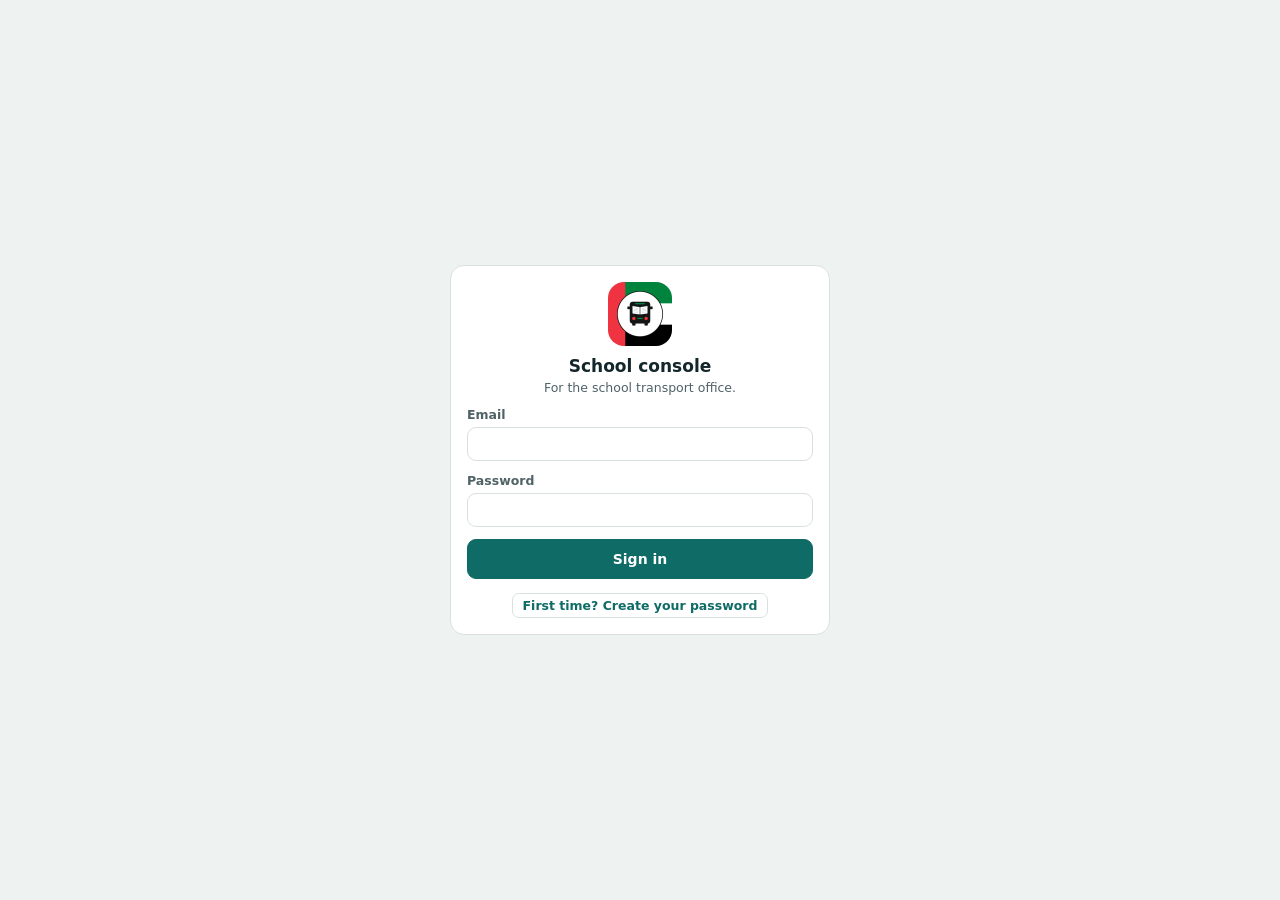
==== index.html @ a7ebb432 "Darb school console build" ====
<!doctype html>
<html lang="en">
  <head>
    <meta charset="UTF-8" />
    <meta name="viewport" content="width=device-width, initial-scale=1.0" />
    <link rel="icon" href="./favicon.png" />
    <title>Darb School Console</title>
    <script type="module" crossorigin src="./assets/index-CFilPAEz.js"></script>
    <link rel="stylesheet" crossorigin href="./assets/index-BJwAojPJ.css">
  </head>
  <body>
    <div id="root"></div>
  </body>
</html>
---- assets/index-BJwAojPJ.css ----
:root{--bg: #EEF2F1;--surface: #FFFFFF;--surface2: #F5F8F7;--ink: #13262B;--ink2: #4F6266;--ink3: #8A9A9D;--line: #D9E1E0;--teal: #0E6B66;--teal-pale: #DDF0EE;--bus: #F4B400;--bus-ink: #1C1A10;--ok: #1C7F47;--ok-bg: #DDF1E5;--warn: #9A5F00;--warn-bg: #FBEBC8;--bad: #B8322A;--bad-bg: #F8DEDB;--uae-red: #E8303D;--uae-green: #00843D;--side: #0F1C1F;font-family:Figtree,system-ui,-apple-system,Segoe UI,sans-serif;font-size:14px;color:var(--ink)}*{box-sizing:border-box}body{margin:0;background:var(--bg);color:var(--ink)}button{font:inherit;cursor:pointer;color:inherit}button:focus-visible,input:focus-visible,select:focus-visible,textarea:focus-visible{outline:2px solid var(--teal);outline-offset:2px}h1,h2,h3{margin:0;text-wrap:balance}h1{font-size:22px}h2{font-size:17px}h3{font-size:13px;text-transform:uppercase;letter-spacing:.06em;color:var(--ink2)}.shell{display:grid;grid-template-columns:228px minmax(0,1fr);min-height:100vh}.side{background:var(--side);color:#dce6e4;padding:16px 10px;display:flex;flex-direction:column;gap:2px;position:sticky;top:0;height:100vh;overflow-y:auto}.brand{display:flex;gap:10px;align-items:center;padding:4px 8px 14px}.brand img{width:40px;height:40px;border-radius:10px}.brand b{display:block;font-size:18px;letter-spacing:.06em}.brand b .r{color:var(--uae-red)}.brand b .g{color:#2fbf6e}.brand span{font-size:12px;opacity:.65}.side h4{margin:14px 10px 4px;font-size:11px;text-transform:uppercase;letter-spacing:.08em;opacity:.5}.side button{text-align:start;background:none;border:0;padding:9px 10px;border-radius:8px;font-weight:600;color:#c9d5d3;display:flex;justify-content:space-between;align-items:center}.side button:hover{background:#ffffff0f}.side button.on{background:#ffffff1f;color:#fff}.side .count{background:var(--bad);color:#fff;border-radius:9px;font-size:11px;padding:0 6px;line-height:18px}.me{margin-top:auto;padding:12px 10px 0;border-top:1px solid rgba(255,255,255,.1);font-size:13px}main{padding:22px 26px 40px;min-width:0;display:flex;flex-direction:column;gap:16px}.head{display:flex;flex-wrap:wrap;gap:12px;align-items:center;justify-content:space-between}.head .sub{margin-top:2px}.card{background:var(--surface);border:1px solid var(--line);border-radius:14px;padding:16px;min-width:0}.card>h3{margin-bottom:10px}.grid2{display:grid;grid-template-columns:minmax(0,1.4fr) minmax(0,1fr);gap:16px;align-items:start}.grid3{display:grid;grid-template-columns:repeat(3,minmax(0,1fr));gap:12px}.kpis{display:grid;grid-template-columns:repeat(5,minmax(0,1fr));gap:12px}.kpi{background:var(--surface);border:1px solid var(--line);border-radius:12px;padding:12px 14px}.kpi b{display:block;font-size:28px;font-variant-numeric:tabular-nums}.kpi span{color:var(--ink2);font-size:12.5px}.kpi.bad b{color:var(--bad)}.row{display:flex;gap:8px;align-items:center;flex-wrap:wrap}.sub{color:var(--ink2);font-size:12.5px}.mono{font-variant-numeric:tabular-nums}.empty{padding:28px;text-align:center;color:var(--ink2)}.btn{border:1px solid var(--teal);background:var(--teal);color:#fff;border-radius:9px;padding:8px 14px;font-weight:600}.btn:disabled{opacity:.5;cursor:not-allowed}.btn.ghost{background:var(--surface);color:var(--teal);border-color:var(--line)}.btn.danger{background:var(--bad);border-color:var(--bad)}.btn.sm{padding:4px 10px;font-size:12.5px;border-radius:7px}.in,select.in,textarea.in{width:100%;border:1.5px solid var(--line);border-radius:9px;padding:8px 10px;font:inherit;background:var(--surface);color:var(--ink)}textarea.in{min-height:70px;resize:vertical}.field{display:flex;flex-direction:column;gap:5px;margin-bottom:12px}.field label{font-size:12.5px;font-weight:700;color:var(--ink2)}.field .hint{font-size:12px;color:var(--ink3)}.chk{display:flex;gap:8px;align-items:center;font-weight:600}.pill{display:inline-flex;align-items:center;gap:4px;font-size:11.5px;font-weight:700;padding:2px 9px;border-radius:999px;white-space:nowrap;background:var(--surface2);color:var(--ink2);border:1px solid var(--line)}.pill.ok{background:var(--ok-bg);color:var(--ok);border-color:transparent}.pill.warn{background:var(--warn-bg);color:var(--warn);border-color:transparent}.pill.bad{background:var(--bad-bg);color:var(--bad);border-color:transparent}.pill.bus{background:var(--bus);color:var(--bus-ink);border-color:transparent}.pill.teal{background:var(--teal-pale);color:var(--teal);border-color:transparent}.rb{display:inline-grid;place-items:center;min-width:26px;height:24px;border-radius:6px;background:var(--bus);color:var(--bus-ink);font-weight:800;padding:0 6px}.avatar{display:inline-grid;place-items:center;background:var(--bus);color:var(--bus-ink);font-weight:800}.tw{overflow-x:auto}table{width:100%;border-collapse:collapse;font-size:13.5px}th{text-align:start;font-size:11px;text-transform:uppercase;letter-spacing:.06em;color:var(--ink2);padding:7px 9px;border-bottom:1px solid var(--line);white-space:nowrap}td{padding:9px;border-bottom:1px solid var(--line);vertical-align:middle;font-variant-numeric:tabular-nums}tr:last-child td{border-bottom:0}tr.click{cursor:pointer}tr.click:hover td{background:var(--surface2)}.bar{height:8px;border-radius:4px;background:var(--surface2);border:1px solid var(--line);overflow:hidden;min-width:80px}.bar i{display:block;height:100%;background:var(--teal)}.ex{border:1px solid var(--line);border-inline-start:4px solid var(--warn);border-radius:10px;padding:10px 12px;display:flex;flex-direction:column;gap:8px}.ex.bad{border-inline-start-color:var(--bad)}.ex p{margin:0}.list{display:flex;flex-direction:column;gap:8px}.log div{display:grid;grid-template-columns:52px minmax(0,1fr);gap:8px;padding:6px 0;border-bottom:1px solid var(--line);font-size:13px}.log div:last-child{border-bottom:0}.stops{display:flex;flex-wrap:wrap;gap:4px;align-items:center}.stops i{width:12px;height:12px;border-radius:50%;border:2px solid var(--line);background:var(--surface);display:inline-block}.stops i.done{background:var(--teal);border-color:var(--teal)}.stops i.here{background:var(--bus);border-color:var(--bus-ink);width:16px;height:16px}.tabs{display:flex;gap:4px;border-bottom:1px solid var(--line)}.tabs button{background:none;border:0;border-bottom:2px solid transparent;padding:8px 12px;font-weight:600;color:var(--ink2)}.tabs button.on{color:var(--ink);border-bottom-color:var(--teal)}.drawer-bg{position:fixed;top:0;right:0;bottom:0;left:0;background:#0a141659;z-index:20}.drawer{position:fixed;top:0;inset-inline-end:0;bottom:0;width:min(560px,100vw);background:var(--surface);z-index:21;display:flex;flex-direction:column;box-shadow:-12px 0 40px -20px #00000080}.dh{display:flex;gap:10px;align-items:center;padding:16px 18px;border-bottom:1px solid var(--line)}.dh h2{flex:1}.db{padding:18px;overflow-y:auto;display:flex;flex-direction:column;gap:14px}.toast{position:fixed;bottom:20px;left:50%;transform:translate(-50%);background:var(--ink);color:#fff;padding:10px 16px;border-radius:10px;font-weight:600;z-index:30;max-width:90vw}.toast.err{background:var(--bad)}.login{min-height:100vh;display:grid;place-items:center;padding:16px}.login .card{width:min(380px,100%)}.login img{width:64px;height:64px;border-radius:16px;display:block;margin:0 auto 10px}@media(max-width:1100px){.kpis{grid-template-columns:repeat(3,minmax(0,1fr))}.grid2{grid-template-columns:minmax(0,1fr)}}@media(max-width:760px){.shell{grid-template-columns:minmax(0,1fr)}.side{position:static;height:auto;flex-direction:row;flex-wrap:wrap}.side h4,.me{display:none}main{padding:16px}.kpis,.grid3{grid-template-columns:repeat(2,minmax(0,1fr))}}
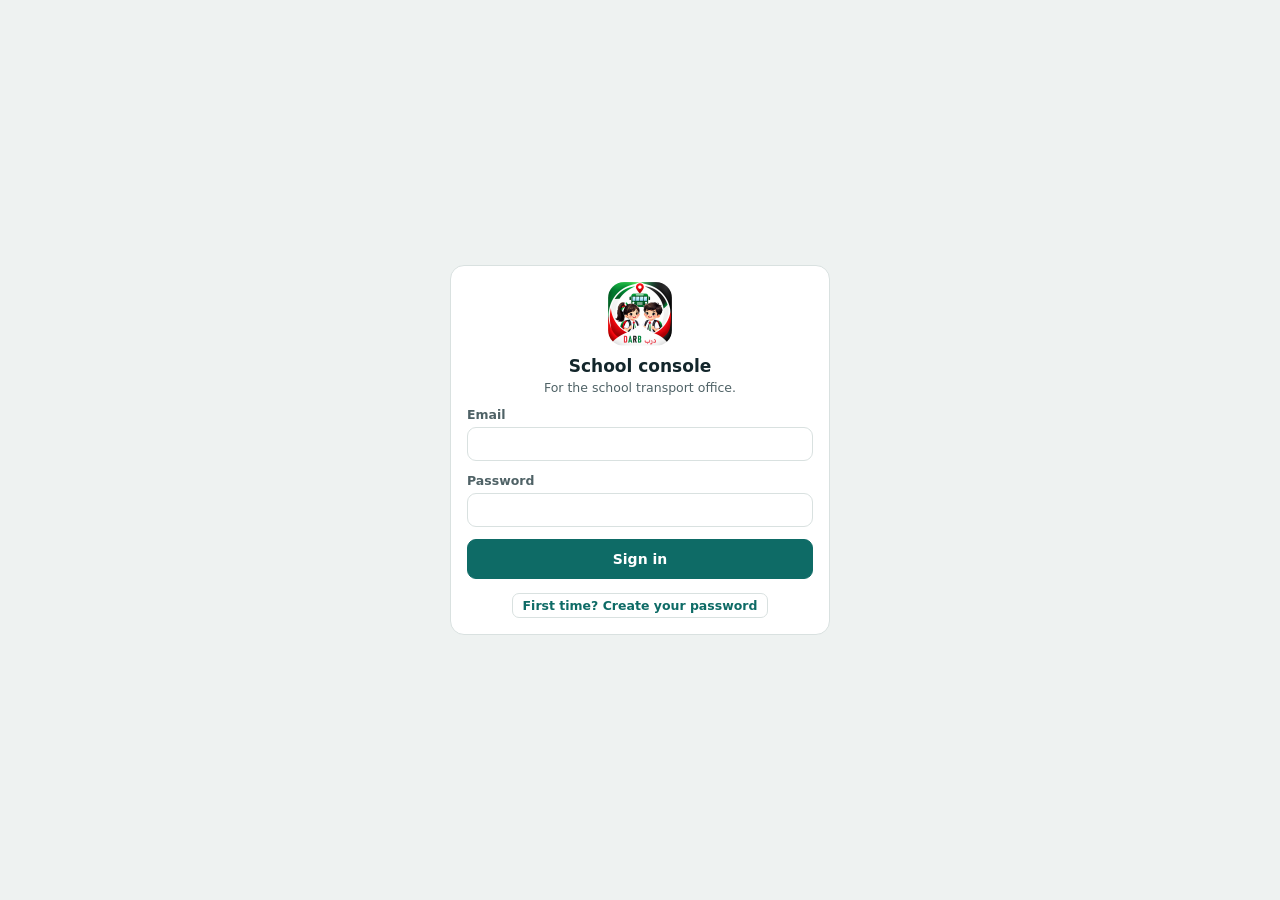
==== commit 77d2754b: "Console: clearer empty Reports message" ====
--- a/index.html
+++ b/index.html
@@ -5,8 +5,8 @@
     <meta name="viewport" content="width=device-width, initial-scale=1.0" />
     <link rel="icon" href="./favicon.png" />
     <title>Darb School Console</title>
-    <script type="module" crossorigin src="./assets/index-CFilPAEz.js"></script>
-    <link rel="stylesheet" crossorigin href="./assets/index-BJwAojPJ.css">
+    <script type="module" crossorigin src="./assets/index-Ch9bLIik.js"></script>
+    <link rel="stylesheet" crossorigin href="./assets/index-dpayvUHo.css">
   </head>
   <body>
     <div id="root"></div>
--- a/assets/index-dpayvUHo.css
+++ b/assets/index-dpayvUHo.css
@@ -0,0 +1 @@
+:root{--bg: #EEF2F1;--surface: #FFFFFF;--surface2: #F5F8F7;--ink: #13262B;--ink2: #4F6266;--ink3: #8A9A9D;--line: #D9E1E0;--teal: #0E6B66;--teal-pale: #DDF0EE;--bus: #F4B400;--bus-ink: #1C1A10;--ok: #1C7F47;--ok-bg: #DDF1E5;--warn: #9A5F00;--warn-bg: #FBEBC8;--bad: #B8322A;--bad-bg: #F8DEDB;--uae-red: #E8303D;--uae-green: #00843D;--side: #0F1C1F;font-family:Figtree,system-ui,-apple-system,Segoe UI,sans-serif;font-size:14px;color:var(--ink)}*{box-sizing:border-box}body{margin:0;background:var(--bg);color:var(--ink)}button{font:inherit;cursor:pointer;color:inherit}button:focus-visible,input:focus-visible,select:focus-visible,textarea:focus-visible{outline:2px solid var(--teal);outline-offset:2px}h1,h2,h3{margin:0;text-wrap:balance}h1{font-size:22px}h2{font-size:17px}h3{font-size:13px;text-transform:uppercase;letter-spacing:.06em;color:var(--ink2)}.shell{display:grid;grid-template-columns:228px minmax(0,1fr);min-height:100vh}.side{background:var(--side);color:#dce6e4;padding:16px 10px;display:flex;flex-direction:column;gap:2px;position:sticky;top:0;height:100vh;overflow-y:auto}.brand{display:flex;gap:10px;align-items:center;padding:4px 8px 14px}.brand img{width:40px;height:40px;border-radius:10px}.brand b{display:block;font-size:18px;letter-spacing:.06em}.brand b .r{color:var(--uae-red)}.brand b .g{color:#2fbf6e}.brand span{font-size:12px;opacity:.65}.side h4{margin:14px 10px 4px;font-size:11px;text-transform:uppercase;letter-spacing:.08em;opacity:.5}.side button{text-align:start;background:none;border:0;padding:9px 10px;border-radius:8px;font-weight:600;color:#c9d5d3;display:flex;justify-content:space-between;align-items:center}.side button:hover{background:#ffffff0f}.side button.on{background:#ffffff1f;color:#fff}.side .count{background:var(--bad);color:#fff;border-radius:9px;font-size:11px;padding:0 6px;line-height:18px}.me{margin-top:auto;padding:12px 10px 0;border-top:1px solid rgba(255,255,255,.1);font-size:13px}main{padding:22px 26px 40px;min-width:0;display:flex;flex-direction:column;gap:16px}.head{display:flex;flex-wrap:wrap;gap:12px;align-items:center;justify-content:space-between}.head .sub{margin-top:2px}.card{background:var(--surface);border:1px solid var(--line);border-radius:14px;padding:16px;min-width:0}.card>h3{margin-bottom:10px}.grid2{display:grid;grid-template-columns:minmax(0,1.4fr) minmax(0,1fr);gap:16px;align-items:start}.grid3{display:grid;grid-template-columns:repeat(3,minmax(0,1fr));gap:12px}.kpis{display:grid;grid-template-columns:repeat(5,minmax(0,1fr));gap:12px}.kpi{background:var(--surface);border:1px solid var(--line);border-radius:12px;padding:12px 14px}.kpi b{display:block;font-size:28px;font-variant-numeric:tabular-nums}.kpi span{color:var(--ink2);font-size:12.5px}.kpi.bad b{color:var(--bad)}.row{display:flex;gap:8px;align-items:center;flex-wrap:wrap}.sub{color:var(--ink2);font-size:12.5px}.mono{font-variant-numeric:tabular-nums}.empty{padding:28px;text-align:center;color:var(--ink2)}.btn{border:1px solid var(--teal);background:var(--teal);color:#fff;border-radius:9px;padding:8px 14px;font-weight:600}.btn:disabled{opacity:.5;cursor:not-allowed}.btn.ghost{background:var(--surface);color:var(--teal);border-color:var(--line)}.btn.danger{background:var(--bad);border-color:var(--bad)}.btn.sm{padding:4px 10px;font-size:12.5px;border-radius:7px}.in,select.in,textarea.in{width:100%;border:1.5px solid var(--line);border-radius:9px;padding:8px 10px;font:inherit;background:var(--surface);color:var(--ink)}textarea.in{min-height:70px;resize:vertical}.field{display:flex;flex-direction:column;gap:5px;margin-bottom:12px}.field label{font-size:12.5px;font-weight:700;color:var(--ink2)}.field .hint{font-size:12px;color:var(--ink3)}.chk{display:flex;gap:8px;align-items:center;font-weight:600}.pill{display:inline-flex;align-items:center;gap:4px;font-size:11.5px;font-weight:700;padding:2px 9px;border-radius:999px;white-space:nowrap;background:var(--surface2);color:var(--ink2);border:1px solid var(--line)}.pill.ok{background:var(--ok-bg);color:var(--ok);border-color:transparent}.pill.warn{background:var(--warn-bg);color:var(--warn);border-color:transparent}.pill.bad{background:var(--bad-bg);color:var(--bad);border-color:transparent}.pill.bus{background:var(--bus);color:var(--bus-ink);border-color:transparent}.pill.teal{background:var(--teal-pale);color:var(--teal);border-color:transparent}.rb{display:inline-grid;place-items:center;min-width:26px;height:24px;border-radius:6px;background:var(--bus);color:var(--bus-ink);font-weight:800;padding:0 6px}.avatar{display:inline-grid;place-items:center;background:var(--bus);color:var(--bus-ink);font-weight:800}.tw{overflow-x:auto}table{width:100%;border-collapse:collapse;font-size:13.5px}th{text-align:start;font-size:11px;text-transform:uppercase;letter-spacing:.06em;color:var(--ink2);padding:7px 9px;border-bottom:1px solid var(--line);white-space:nowrap}td{padding:9px;border-bottom:1px solid var(--line);vertical-align:middle;font-variant-numeric:tabular-nums}tr:last-child td{border-bottom:0}tr.click{cursor:pointer}tr.click:hover td{background:var(--surface2)}.bar{height:8px;border-radius:4px;background:var(--surface2);border:1px solid var(--line);overflow:hidden;min-width:80px}.bar i{display:block;height:100%;background:var(--teal)}.ex{border:1px solid var(--line);border-inline-start:4px solid var(--warn);border-radius:10px;padding:10px 12px;display:flex;flex-direction:column;gap:8px}.ex.bad{border-inline-start-color:var(--bad)}.ex p{margin:0}.list{display:flex;flex-direction:column;gap:8px}.log div{display:grid;grid-template-columns:52px minmax(0,1fr);gap:8px;padding:6px 0;border-bottom:1px solid var(--line);font-size:13px}.log div:last-child{border-bottom:0}.stops{display:flex;flex-wrap:wrap;gap:4px;align-items:center}.stops i{width:12px;height:12px;border-radius:50%;border:2px solid var(--line);background:var(--surface);display:inline-block}.stops i.done{background:var(--teal);border-color:var(--teal)}.stops i.here{background:var(--bus);border-color:var(--bus-ink);width:16px;height:16px}.tabs{display:flex;gap:4px;border-bottom:1px solid var(--line)}.tabs button{background:none;border:0;border-bottom:2px solid transparent;padding:8px 12px;font-weight:600;color:var(--ink2)}.tabs button.on{color:var(--ink);border-bottom-color:var(--teal)}.drawer-bg{position:fixed;top:0;right:0;bottom:0;left:0;background:#0a141659;z-index:20}.drawer{position:fixed;top:0;inset-inline-end:0;bottom:0;width:min(560px,100vw);background:var(--surface);z-index:21;display:flex;flex-direction:column;box-shadow:-12px 0 40px -20px #00000080}.dh{display:flex;gap:10px;align-items:center;padding:16px 18px;border-bottom:1px solid var(--line)}.dh h2{flex:1}.db{padding:18px;overflow-y:auto;display:flex;flex-direction:column;gap:14px}.toast{position:fixed;bottom:20px;left:50%;transform:translate(-50%);background:var(--ink);color:#fff;padding:10px 16px;border-radius:10px;font-weight:600;z-index:30;max-width:90vw}.toast.err{background:var(--bad)}.login{min-height:100vh;display:grid;place-items:center;padding:16px}.login .card{width:min(380px,100%)}.login img{width:64px;height:64px;border-radius:16px;display:block;margin:0 auto 10px}@media(max-width:1100px){.kpis{grid-template-columns:repeat(3,minmax(0,1fr))}.grid2{grid-template-columns:minmax(0,1fr)}}@media(max-width:760px){.shell{grid-template-columns:minmax(0,1fr)}.side{position:static;height:auto;flex-direction:row;flex-wrap:wrap}.side h4,.me{display:none}main{padding:16px}.kpis,.grid3{grid-template-columns:repeat(2,minmax(0,1fr))}}td.warn{color:var(--warn);font-weight:700}td.bad{color:var(--bad);font-weight:700}.btn.ghost.on{background:var(--teal-pale);border-color:var(--teal)}
